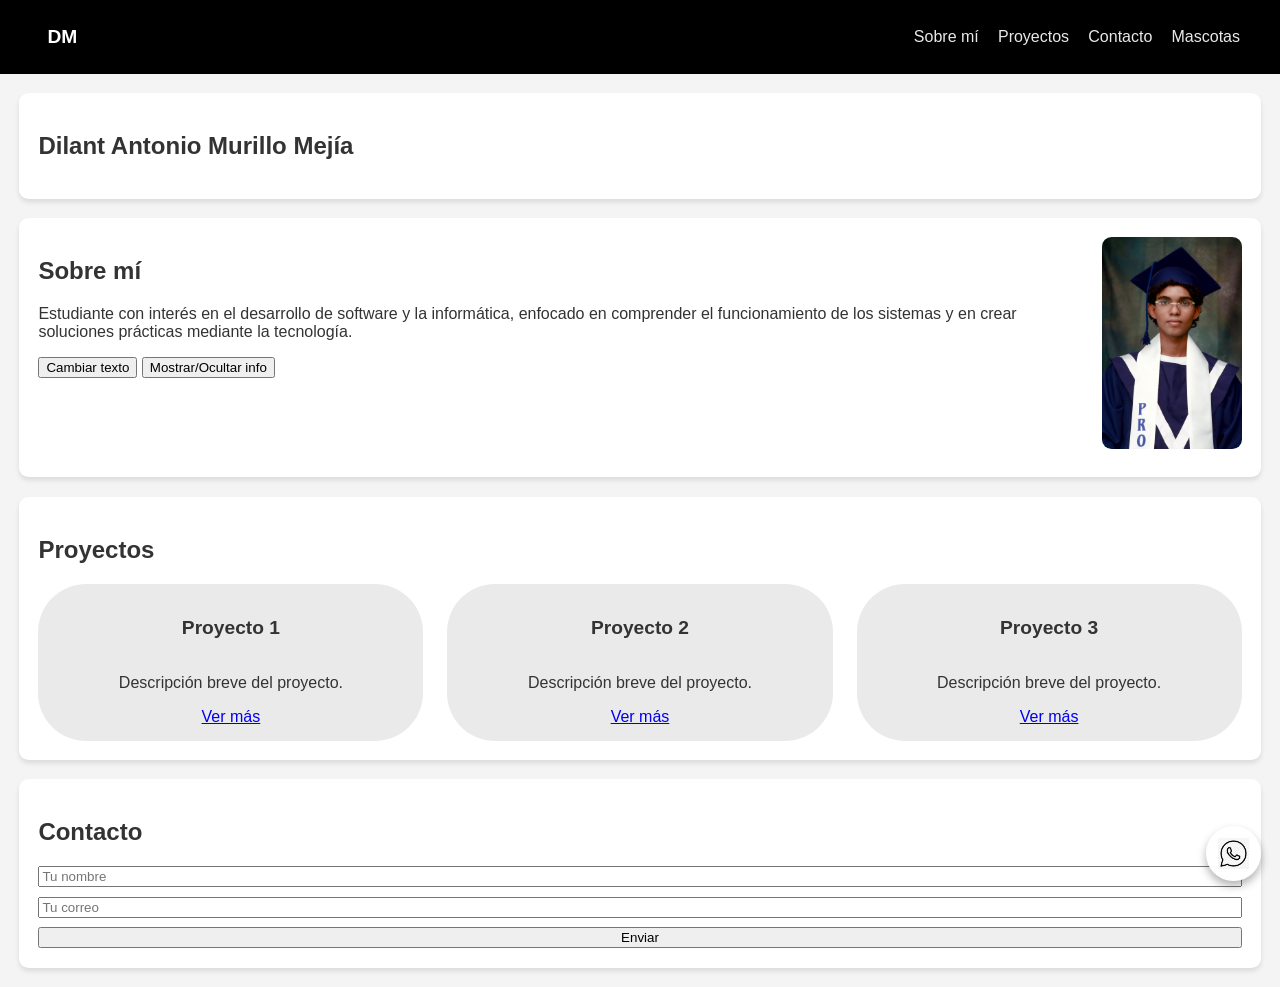
==== index.html @ 6b69110d "saqué los html de carpetas" ====
<!DOCTYPE html>
<html lang="es">

<head>
    <meta charset="UTF-8">
    <meta name="viewport" content="width=device-width, initial-scale=1.0">
    <title>Dilant A. Murillo Mejía</title>
    <link rel="stylesheet" href="../css/general.css">
    <link rel="stylesheet" href="../css/header-nav.css">
    <link rel="stylesheet" href="../css/sections.css">
    <link rel="stylesheet" href="../css/pets-cards.css">
    <link rel="stylesheet" href="../css/grid-projects-pets.css">
    <link rel="stylesheet" href="../css/contact-buttoms.css">
    <link rel="stylesheet" href="../css/whatsapp-icon.css">
    <link rel="stylesheet" href="../css/logotype.css">
    <link rel="stylesheet" href="../css/profile-photo.css">
    <link rel="stylesheet" href="../css/responsive.css">
</head>

<body>

    <header>
    <div class="logo-iniciales">
        <span>DM</span>
    </div>
    <nav>
        <ul>
            <li><a href="#sobre-mi">Sobre mí</a></li>
            <li><a href="#proyectos">Proyectos</a></li>
            <li><a href="#contacto">Contacto</a></li>
            <li><a href="pets.html">Mascotas</a></li>
        </ul>
    </nav>
    </header>

    <section id="Dilant-Murillo">
        <h2>Dilant Antonio Murillo Mejía</h2>
    </section>

    <section id="sobre-mi">
        <img src="../img/fotoDilant.jpeg" alt="Foto de Dilant" class="foto-perfil">
        <h2>Sobre mí</h2>
        <p>Estudiante con interés en el desarrollo de software y la informática, enfocado en comprender el
            funcionamiento de los sistemas y en crear soluciones prácticas mediante la tecnología.</p>
        
 <button onclick="cambiarTexto()">Cambiar texto</button>
<button onclick="toggleInfo()">Mostrar/Ocultar info</button>
    </section>

    <section id="proyectos">
        <h2>Proyectos</h2>
        <div class="grid-proyectos">
            <article>
                <h3>Proyecto 1</h3>
                <p>Descripción breve del proyecto.</p>
                <a href="#">Ver más</a>
            </article>
            <article>
                <h3>Proyecto 2</h3>
                <p>Descripción breve del proyecto.</p>
                <a href="#">Ver más</a>
            </article>
            <article>
                <h3>Proyecto 3</h3>
                <p>Descripción breve del proyecto.</p>
                <a href="#">Ver más</a>
            </article>
        </div>
    </section>

    <section id="contacto">
        <h2>Contacto</h2>
        <form>
            <input type="text" placeholder="Tu nombre" required>
            <input type="email" placeholder="Tu correo" required>
            <button type="submit">Enviar</button>
        </form>
    </section>

    <a href="https://wa.me/573147299598" target="_blank" class="whatsapp-icon">
        <img src="../img/logo-whatsapp.png" alt="WhatsApp">
    </a>

    <script src="../javascript/script.js"></script>
</body>

</html>
---- css/general.css ----
/* Variables globales */
:root {
    --color-header: #000000;
    --color-texto-blanco: #ffffff;
    --color-link: #ebe8e8;
    --color-hover: #13cfec;
    --color-card: #e6e5e5cb;
    --color-fondo: #f4f4f4;
    --color-texto: #333;
    --color-borde: #ccc;
    --color-boton: #000000;
    --fuente-principal: Arial, sans-serif;
}

/* Base */
html {
    font-size: 16px;
}

body {
    font-family: var(--fuente-principal);
    margin: 0;
    padding: 0;
    background-color: var(--color-fondo);
    color: var(--color-texto);
}
---- css/header-nav.css ----
/* Header y Navegacion */
header {
    background-color: #000000;
    color: #ffffff;
    padding: 0.9rem 2.5rem;
    display: flex;
    justify-content: space-between;
    align-items: center;
}

header h1 {
    margin: 0;
    font-size: 1.5rem;
}

nav ul {
    list-style: none;
    margin: 0;
    padding: 0;
    display: flex;
    gap: 1.2rem;
}

nav a {
    color: var(--color-link);
    text-decoration: none;
    transition: color 0.3s;
}

nav a:hover {
    color: var(--color-hover);
}
---- css/sections.css ----
/* Secciones */
section {
    padding: 1.2rem;
    margin: 1.2rem;
    background-color: var(--color-texto-blanco);
    border-radius: 0.6rem;
    box-shadow: 0 0.2rem 0.3rem rgba(0,0,0,0.1);
}

#sobre-mi::after {
    content: "";
    display: table;
    clear: both;
}
---- css/pets-cards.css ----
/* Tarjetas de Mascotas (Estructura Vertical) */
article {
    background-color: var(--color-card);
    padding: 0.9rem;
    border-radius: 3rem;
    text-align: center;
    display: flex;
    flex-direction: column; /* Alinea los elementos de arriba hacia abajo */
    align-items: center;
    transition: transform 0.3s ease, box-shadow 0.3s ease;
}

article:hover {
    transform: scale(1.02);
    box-shadow: 0 0.6rem 1.5rem rgba(0,0,0,0.2);
}

article img {
    max-width: 100%;
    height: auto;       /* Cambiado a auto para que no corte la foto */
    max-height: 250px;  /* Límite opcional para que no sean gigantes */
    object-fit: contain; /* Asegura que la foto se vea completa sin cortes */
    border-radius: 0.6rem;
    margin-bottom: 0.6rem;
}

article h2 {
    font-size: 1.5rem;
}

article h3 {
    font-size: 1.2rem;
}

article p {
    font-size: 1rem;
}
---- css/grid-projects-pets.css ----
.grid-proyectos,
.galeria-grid {
    display: grid;
    grid-template-columns: repeat(3, 1fr);
    gap: 1.5rem;
}
---- css/contact-buttoms.css ----
/* Variables globales */
:root {
    --color-borde: #ccc;
    --color-boton: #000000;
    --color-hover: #13cfec;
    --color-texto-blanco: #ffffff;
}

/* Formulario */
form {
    display: flex;
    flex-direction: column;
    gap: 0.6rem;
}

/* Inputs y botones (reglas agrupadas) */
.input-base {
    padding: 0.75rem;
    border-radius: 0.3rem;
    border: 1px solid var(--color-borde);
}

/* Botón */
.button-base {
    padding: 0.75rem;
    border-radius: 0.3rem;
    background-color: var(--color-boton);
    color: var(--color-texto-blanco);
    font-weight: bold;
    cursor: pointer;
    border: none;
}

/* Hover */
.button-base:hover {
    background-color: var(--color-hover);
}
---- css/whatsapp-icon.css ----
/* Icono Whatsapp */
.whatsapp-icon {
    position: fixed;
    bottom: 1.2rem;
    right: 1.2rem;
    background-color: var(--color-texto-blanco);
    padding: 0.75rem;
    border-radius: 50%;
    box-shadow: 0 0.3rem 0.5rem rgba(0,0,0,0.3);
    z-index: 100;
    transition: transform 0.3s ease;
}

.whatsapp-icon img {
    width: 1.9rem; /* Tamaño logo */
    height: 1.9rem;
    display: block;
    box-shadow: none; /* Evita sombras extrañas en el icono */
}

.whatsapp-icon:hover {
    transform: scale(1.1);
}
---- css/logotype.css ----
/* logo iniciales*/

.logo-iniciales {
    background-color: var(--color-logo-fondo);
    color: var(--color-logo-texto);
    width: 2.8rem;
    height: 2.8rem;
    display: flex;
    align-items: center;
    justify-content: center;
    border-radius: 50%;
    font-weight: bold;
    font-size: 1.2rem;
    cursor: pointer;
    transition: transform 0.3s ease;
}

.logo-iniciales:hover {
    transform: scale(1.1);
}
---- css/profile-photo.css ----
/* Foto de perfil */
.foto-perfil {
    width: 8.75rem;
    height: auto;
    float: right;
    margin-left: 1.2rem;
    margin-bottom: 0.6rem;
    border-radius: 0.6rem;
}

.foto-perfil:hover {
    transform: scale(1.05);
    box-shadow: 0 0.6rem 1.5rem rgba(0,0,0,0.2);
    transition: transform 0.3s ease;
}
---- css/responsive.css ----
/* Móviles */
@media (max-width: 600px) {
  .grid-proyectos,
  .galeria-grid {
    grid-template-columns: 1fr;
  }
}

/* Tablets */
@media (min-width: 601px) and (max-width: 1024px) {
  .grid-proyectos,
  .galeria-grid {
    grid-template-columns: repeat(2, 1fr);
  }
}
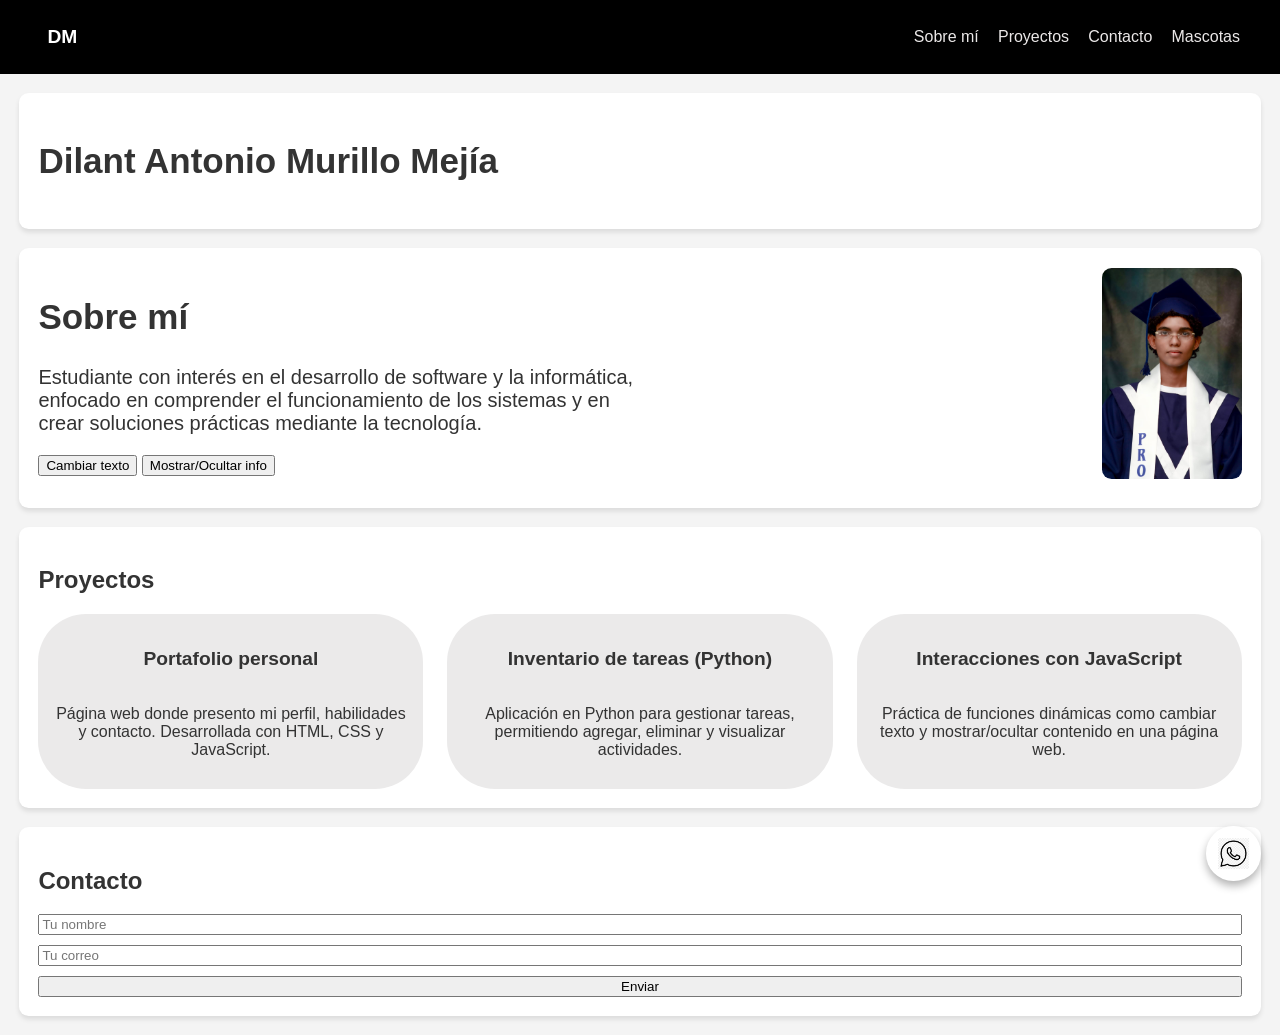
==== commit b309a59e: "cambios en seccion proyectos y arreglo del script.js" ====
--- a/index.html
+++ b/index.html
@@ -40,41 +40,45 @@
     <section id="sobre-mi">
         <img src="../img/fotoDilant.jpeg" alt="Foto de Dilant" class="foto-perfil">
         <h2>Sobre mí</h2>
-        <p>Estudiante con interés en el desarrollo de software y la informática, enfocado en comprender el
-            funcionamiento de los sistemas y en crear soluciones prácticas mediante la tecnología.</p>
+        <p>Estudiante con interés en el desarrollo de software y la informática, enfocado en comprender el funcionamiento de los sistemas y en crear soluciones prácticas mediante la tecnología.
+            </p>
         
  <button onclick="cambiarTexto()">Cambiar texto</button>
 <button onclick="toggleInfo()">Mostrar/Ocultar info</button>
     </section>
 
     <section id="proyectos">
-        <h2>Proyectos</h2>
-        <div class="grid-proyectos">
-            <article>
-                <h3>Proyecto 1</h3>
-                <p>Descripción breve del proyecto.</p>
-                <a href="#">Ver más</a>
-            </article>
-            <article>
-                <h3>Proyecto 2</h3>
-                <p>Descripción breve del proyecto.</p>
-                <a href="#">Ver más</a>
-            </article>
-            <article>
-                <h3>Proyecto 3</h3>
-                <p>Descripción breve del proyecto.</p>
-                <a href="#">Ver más</a>
-            </article>
-        </div>
-    </section>
+    <h2>Proyectos</h2>
+    <div class="grid-proyectos">
 
-    <section id="contacto">
-        <h2>Contacto</h2>
-        <form>
-            <input type="text" placeholder="Tu nombre" required>
-            <input type="email" placeholder="Tu correo" required>
-            <button type="submit">Enviar</button>
-        </form>
+        <article>
+            <h3>Portafolio personal</h3>
+            <p>Página web donde presento mi perfil, habilidades y contacto. Desarrollada con HTML, CSS y JavaScript.</p>
+            
+        </article>
+            
+        <article>
+            <h3>Inventario de tareas (Python)</h3>
+            <p>Aplicación en Python para gestionar tareas, permitiendo agregar, eliminar y visualizar actividades.</p>
+            
+        </article>
+
+        <article>
+            <h3>Interacciones con JavaScript</h3>
+            <p>Práctica de funciones dinámicas como cambiar texto y mostrar/ocultar contenido en una página web.</p>
+            
+        </article>
+
+    </div>
+</section>
+
+   <section id="contacto">
+    <h2>Contacto</h2>
+    <form id="form-contacto">
+        <input type="text" placeholder="Tu nombre" required>
+        <input type="email" placeholder="Tu correo" required>
+        <button type="submit">Enviar</button>
+    </form>
     </section>
 
     <a href="https://wa.me/573147299598" target="_blank" class="whatsapp-icon">
--- a/css/sections.css
+++ b/css/sections.css
@@ -11,4 +11,17 @@
     content: "";
     display: table;
     clear: both;
+}
+
+#sobre-mi p {
+    max-width: 600px; 
+    font-size: 20px;
+}
+
+#sobre-mi h2 {
+    font-size: 35px;
+}
+
+#Dilant-Murillo h2 {
+    font-size: 35px;
 }
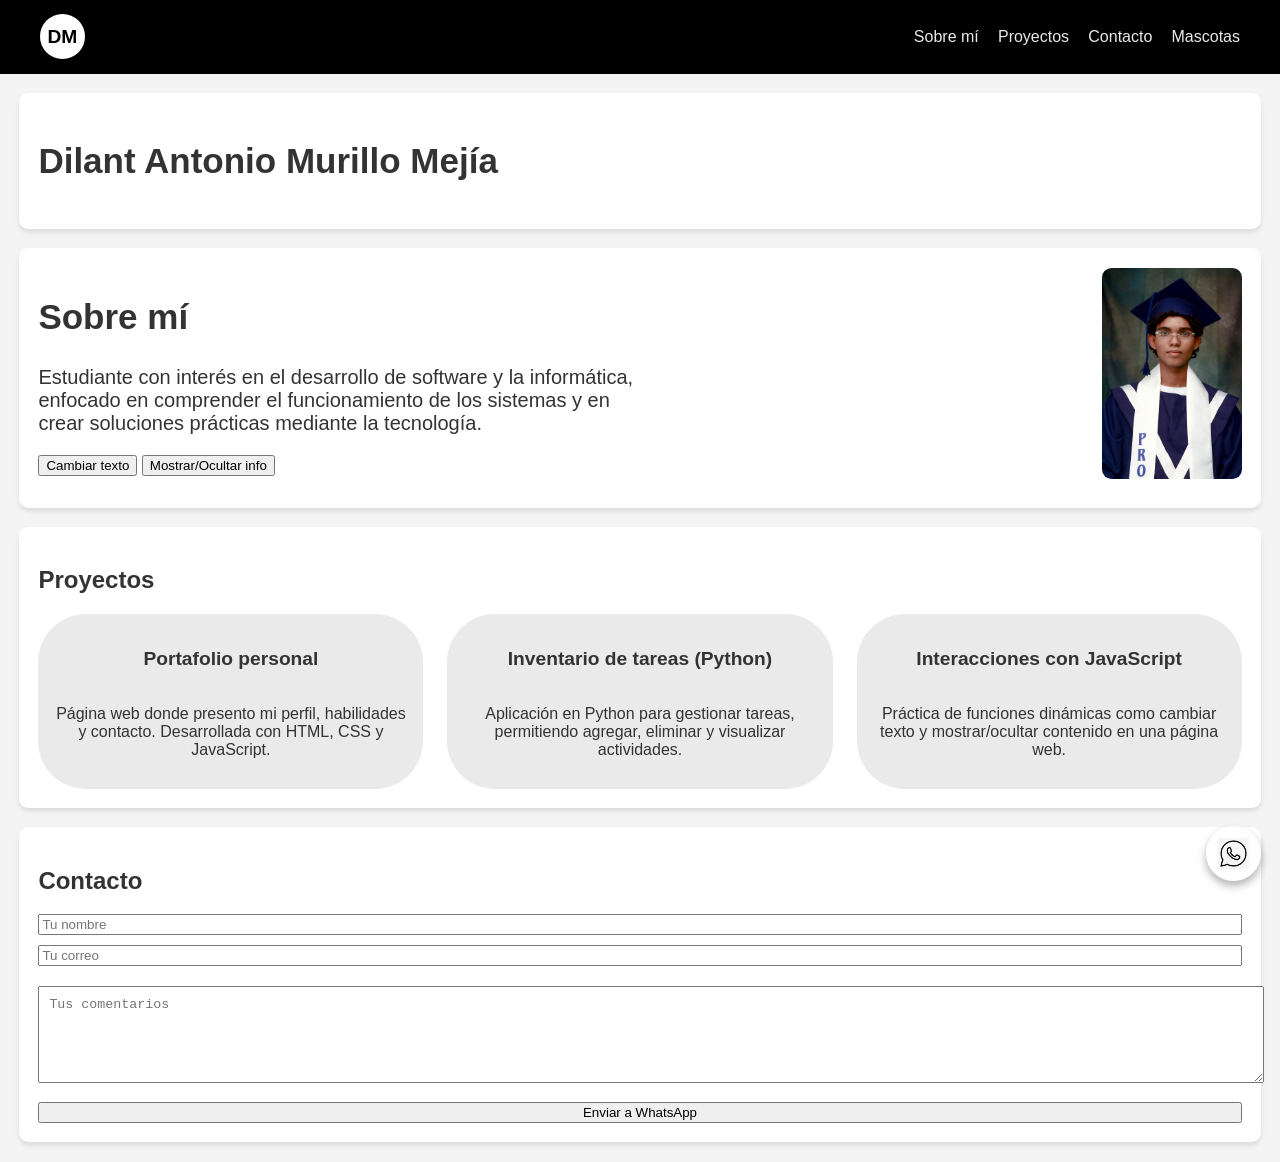
==== commit 69001458: "agregué comentarios a cada cosa" ====
--- a/index.html
+++ b/index.html
@@ -2,9 +2,12 @@
 <html lang="es">
 
 <head>
-    <meta charset="UTF-8">
-    <meta name="viewport" content="width=device-width, initial-scale=1.0">
-    <title>Dilant A. Murillo Mejía</title>
+    <!-- Configuración básica del documento -->
+    <meta charset="UTF-8"> <!-- Permite usar caracteres especiales (tildes, ñ, etc) -->
+    <meta name="viewport" content="width=device-width, initial-scale=1.0"> <!-- Hace la página responsive -->
+    <title>Dilant A. Murillo Mejía</title> <!-- Título de la pestaña -->
+
+    <!-- Archivos CSS para estilos -->
     <link rel="stylesheet" href="../css/general.css">
     <link rel="stylesheet" href="../css/header-nav.css">
     <link rel="stylesheet" href="../css/sections.css">
@@ -19,73 +22,105 @@
 
 <body>
 
+    <!-- Encabezado de la página -->
     <header>
-    <div class="logo-iniciales">
-        <span>DM</span>
-    </div>
-    <nav>
-        <ul>
-            <li><a href="#sobre-mi">Sobre mí</a></li>
-            <li><a href="#proyectos">Proyectos</a></li>
-            <li><a href="#contacto">Contacto</a></li>
-            <li><a href="pets.html">Mascotas</a></li>
-        </ul>
-    </nav>
+        <div class="logo-iniciales">
+            <span>DM</span> <!-- Iniciales como logo -->
+        </div>
+
+        <!-- Menú de navegación -->
+        <nav>
+            <ul>
+                <li><a href="#sobre-mi">Sobre mí</a></li> <!-- Enlace a sección -->
+                <li><a href="#proyectos">Proyectos</a></li>
+                <li><a href="#contacto">Contacto</a></li>
+                <li><a href="pets.html">Mascotas</a></li> <!-- Página externa -->
+            </ul>
+        </nav>
     </header>
 
+    <!-- Sección principal con nombre -->
     <section id="Dilant-Murillo">
         <h2>Dilant Antonio Murillo Mejía</h2>
     </section>
 
+    <!-- Sección sobre mí -->
     <section id="sobre-mi">
-        <img src="../img/fotoDilant.jpeg" alt="Foto de Dilant" class="foto-perfil">
+        <img src="../img/fotoDilant.jpeg" alt="Foto de Dilant" class="foto-perfil"> <!-- Imagen de perfil -->
         <h2>Sobre mí</h2>
-        <p>Estudiante con interés en el desarrollo de software y la informática, enfocado en comprender el funcionamiento de los sistemas y en crear soluciones prácticas mediante la tecnología.
-            </p>
-        
- <button onclick="cambiarTexto()">Cambiar texto</button>
-<button onclick="toggleInfo()">Mostrar/Ocultar info</button>
+
+        <!-- Descripción personal -->
+        <p>
+            Estudiante con interés en el desarrollo de software y la informática, enfocado en comprender el
+            funcionamiento de los sistemas y en crear soluciones prácticas mediante la tecnología.
+        </p>
+
+        <!-- Botones que ejecutan funciones JS -->
+        <button onclick="cambiarTexto()">Cambiar texto</button> <!-- Llama función JS -->
+        <button onclick="toggleInfo()">Mostrar/Ocultar info</button> <!-- Llama función JS -->
     </section>
 
+    <!-- Sección de proyectos -->
     <section id="proyectos">
-    <h2>Proyectos</h2>
-    <div class="grid-proyectos">
+        <h2>Proyectos</h2>
 
-        <article>
-            <h3>Portafolio personal</h3>
-            <p>Página web donde presento mi perfil, habilidades y contacto. Desarrollada con HTML, CSS y JavaScript.</p>
-            
-        </article>
-            
-        <article>
-            <h3>Inventario de tareas (Python)</h3>
-            <p>Aplicación en Python para gestionar tareas, permitiendo agregar, eliminar y visualizar actividades.</p>
-            
-        </article>
+        <!-- Contenedor en grid -->
+        <div class="grid-proyectos">
 
-        <article>
-            <h3>Interacciones con JavaScript</h3>
-            <p>Práctica de funciones dinámicas como cambiar texto y mostrar/ocultar contenido en una página web.</p>
-            
-        </article>
+            <!-- Proyecto 1 -->
+            <article>
+                <h3>Portafolio personal</h3>
+                <p>
+                    Página web donde presento mi perfil, habilidades y contacto. Desarrollada con HTML, CSS y JavaScript.
+                </p>
+            </article>
 
-    </div>
-</section>
+            <!-- Proyecto 2 -->
+            <article>
+                <h3>Inventario de tareas (Python)</h3>
+                <p>
+                    Aplicación en Python para gestionar tareas, permitiendo agregar, eliminar y visualizar actividades.
+                </p>
+            </article>
 
-   <section id="contacto">
-    <h2>Contacto</h2>
-    <form id="form-contacto">
-        <input type="text" placeholder="Tu nombre" required>
-        <input type="email" placeholder="Tu correo" required>
-        <button type="submit">Enviar</button>
-    </form>
+            <!-- Proyecto 3 -->
+            <article>
+                <h3>Interacciones con JavaScript</h3>
+                <p>
+                    Práctica de funciones dinámicas como cambiar texto y mostrar/ocultar contenido en una página web.
+                </p>
+            </article>
+
+        </div>
     </section>
 
+    <!-- Sección de contacto -->
+    <section id="contacto">
+        <h2>Contacto</h2>
+
+        <!-- Formulario -->
+        <form id="form-contacto">
+            <!-- Campo nombre -->
+            <input type="text" id="nombre" placeholder="Tu nombre" required>
+
+            <!-- Campo correo -->
+            <input type="email" id="correo" placeholder="Tu correo" required>
+
+            <!-- Campo comentarios -->
+            <textarea id="comentarios" placeholder="Tus comentarios" rows="5" required></textarea>
+
+            <!-- Botón que envía el formulario -->
+            <button type="submit">Enviar a WhatsApp</button>
+        </form>
+    </section>
+
+    <!-- Botón flotante de WhatsApp -->
     <a href="https://wa.me/573147299598" target="_blank" class="whatsapp-icon">
         <img src="../img/logo-whatsapp.png" alt="WhatsApp">
     </a>
 
+    <!-- Enlace a tu archivo JavaScript -->
     <script src="../javascript/script.js"></script>
+
 </body>
-
 </html>
--- a/css/general.css
+++ b/css/general.css
@@ -1,26 +1,53 @@
 /* Variables globales */
 :root {
     --color-header: #000000;
+    /* Color del encabezado */
+
     --color-texto-blanco: #ffffff;
+    /* Blanco para textos o fondos */
+
     --color-link: #ebe8e8;
+    /* Color de los enlaces */
+
     --color-hover: #13cfec;
+    /* Color al pasar el mouse */
+
     --color-card: #e6e5e5cb;
+    /* Fondo de tarjetas (con transparencia) */
+
     --color-fondo: #f4f4f4;
+    /* Fondo general de la página */
+
     --color-texto: #333;
+    /* Color principal del texto */
+
     --color-borde: #ccc;
+    /* Color de bordes */
+
     --color-boton: #000000;
+    /* Color de botones */
+
     --fuente-principal: Arial, sans-serif;
+    /* Fuente principal del sitio */
 }
 
 /* Base */
 html {
     font-size: 16px;
+    /* Tamaño base → 1rem = 16px */
 }
 
 body {
     font-family: var(--fuente-principal);
+    /* Aplica la fuente global */
+
     margin: 0;
     padding: 0;
+    /* Elimina espacios por defecto del navegador */
+
     background-color: var(--color-fondo);
+    /* Color de fondo general */
+
     color: var(--color-texto);
+    /* Color del texto */
 }
--- a/css/header-nav.css
+++ b/css/header-nav.css
@@ -1,32 +1,63 @@
 /* Header y Navegacion */
 header {
-    background-color: #000000;
-    color: #ffffff;
-    padding: 0.9rem 2.5rem;
-    display: flex;
-    justify-content: space-between;
-    align-items: center;
+    background-color: #000000; 
+    /* Fondo negro del encabezado */
+
+    color: #ffffff; 
+    /* Color del texto (blanco) */
+
+    padding: 0.9rem 2.5rem; 
+    /* Espaciado interno (arriba/abajo | lados) */
+
+    display: flex; 
+    /* Activa flexbox */
+
+    justify-content: space-between; 
+    /* Separa elementos: uno a la izquierda y otro a la derecha */
+
+    align-items: center; 
+    /* Centra verticalmente los elementos */
 }
 
+/* Título dentro del header */
 header h1 {
-    margin: 0;
-    font-size: 1.5rem;
+    margin: 0; 
+    /* Quita el margen por defecto */
+
+    font-size: 1.5rem; 
+    /* Tamaño del texto */
 }
 
+/* Lista del menú */
 nav ul {
-    list-style: none;
+    list-style: none; 
+    /* Quita los puntos de la lista */
+
     margin: 0;
     padding: 0;
-    display: flex;
-    gap: 1.2rem;
+    /* Elimina espacios por defecto */
+
+    display: flex; 
+    /* Coloca los elementos en fila */
+
+    gap: 1.2rem; 
+    /* Espacio entre cada enlace */
 }
 
+/* Enlaces del menú */
 nav a {
-    color: var(--color-link);
-    text-decoration: none;
-    transition: color 0.3s;
+    color: var(--color-link); 
+    /* Color usando variable */
+
+    text-decoration: none; 
+    /* Quita el subrayado */
+
+    transition: color 0.3s; 
+    /* Animación suave al cambiar color */
 }
 
+/* Efecto hover en enlaces */
 nav a:hover {
-    color: var(--color-hover);
+    color: var(--color-hover); 
+    /* Cambia de color al pasar el mouse */
 }
--- a/css/sections.css
+++ b/css/sections.css
@@ -1,27 +1,46 @@
 /* Secciones */
 section {
-    padding: 1.2rem;
-    margin: 1.2rem;
-    background-color: var(--color-texto-blanco);
-    border-radius: 0.6rem;
-    box-shadow: 0 0.2rem 0.3rem rgba(0,0,0,0.1);
+    padding: 1.2rem; 
+    /* Espacio interno dentro de cada sección */
+
+    margin: 1.2rem; 
+    /* Espacio externo entre secciones */
+
+    background-color: var(--color-texto-blanco); 
+    /* Fondo blanco usando variable */
+
+    border-radius: 0.6rem; 
+    /* Bordes redondeados */
+
+    box-shadow: 0 0.2rem 0.3rem rgba(0,0,0,0.1); 
+    /* Sombra suave para efecto de tarjeta */
 }
 
+/* Limpia floats dentro de la sección sobre mí */
 #sobre-mi::after {
     content: "";
     display: table;
     clear: both;
+    /* Evita que elementos flotantes rompan el diseño */
 }
 
+/* Estilo del párrafo en "Sobre mí" */
 #sobre-mi p {
     max-width: 600px; 
+    /* Limita el ancho del texto para mejor lectura */
+
     font-size: 20px;
+    /* Tamaño de letra */
 }
 
+/* Título "Sobre mí" */
 #sobre-mi h2 {
     font-size: 35px;
+    /* Hace el título más grande */
 }
 
+/* Título principal con nombre */
 #Dilant-Murillo h2 {
     font-size: 35px;
+    /* Mismo tamaño que el de "Sobre mí" */
 }
--- a/css/pets-cards.css
+++ b/css/pets-cards.css
@@ -1,37 +1,71 @@
 /* Tarjetas de Mascotas (Estructura Vertical) */
 article {
-    background-color: var(--color-card);
-    padding: 0.9rem;
-    border-radius: 3rem;
-    text-align: center;
-    display: flex;
-    flex-direction: column; /* Alinea los elementos de arriba hacia abajo */
-    align-items: center;
+    background-color: var(--color-card); 
+    /* Color de fondo de la tarjeta */
+
+    padding: 0.9rem; 
+    /* Espacio interno */
+
+    border-radius: 3rem; 
+    /* Bordes MUY redondeados (estilo tipo burbuja) */
+
+    text-align: center; 
+    /* Centra el texto */
+
+    display: flex; 
+    /* Activa flexbox */
+
+    flex-direction: column; 
+    /* Organiza los elementos en vertical (arriba → abajo) */
+
+    align-items: center; 
+    /* Centra horizontalmente dentro de la tarjeta */
+
     transition: transform 0.3s ease, box-shadow 0.3s ease;
+    /* Animaciones suaves */
 }
 
+/* Efecto hover en la tarjeta */
 article:hover {
-    transform: scale(1.02);
-    box-shadow: 0 0.6rem 1.5rem rgba(0,0,0,0.2);
+    transform: scale(1.02); 
+    /* Pequeño zoom */
+
+    box-shadow: 0 0.6rem 1.5rem rgba(0,0,0,0.2); 
+    /* Sombra más fuerte */
 }
 
+/* Imagen dentro de la tarjeta */
 article img {
-    max-width: 100%;
-    height: auto;       /* Cambiado a auto para que no corte la foto */
-    max-height: 250px;  /* Límite opcional para que no sean gigantes */
-    object-fit: contain; /* Asegura que la foto se vea completa sin cortes */
-    border-radius: 0.6rem;
-    margin-bottom: 0.6rem;
+    max-width: 100%; 
+    /* No se sale del contenedor */
+
+    height: auto;       
+    /* Mantiene proporción */
+
+    max-height: 250px;  
+    /* Limita el tamaño máximo */
+
+    object-fit: contain; 
+    /* Muestra la imagen completa sin recortarla */
+
+    border-radius: 0.6rem; 
+    /* Bordes redondeados */
+
+    margin-bottom: 0.6rem; 
+    /* Espacio debajo de la imagen */
 }
 
+/* Título principal */
 article h2 {
     font-size: 1.5rem;
 }
 
+/* Subtítulo */
 article h3 {
     font-size: 1.2rem;
 }
 
+/* Párrafo */
 article p {
     font-size: 1rem;
 }
--- a/css/grid-projects-pets.css
+++ b/css/grid-projects-pets.css
@@ -1,6 +1,12 @@
+/* GRID DE PROYECTOS Y DE GALERIA DE MASCOTAS */
 .grid-proyectos,
 .galeria-grid {
-    display: grid;
-    grid-template-columns: repeat(3, 1fr);
-    gap: 1.5rem;
+    display: grid; 
+    /* Activa CSS Grid */
+
+    grid-template-columns: repeat(3, 1fr); 
+    /* Crea 3 columnas del mismo tamaño */
+
+    gap: 1.5rem; 
+    /* Espacio entre filas y columnas */
 }
--- a/css/contact-buttoms.css
+++ b/css/contact-buttoms.css
@@ -8,30 +8,70 @@
 
 /* Formulario */
 form {
-    display: flex;
-    flex-direction: column;
-    gap: 0.6rem;
+    display: flex; 
+    /* Usa flexbox */
+
+    flex-direction: column; 
+    /* Coloca los elementos en vertical */
+
+    gap: 0.6rem; 
+    /* Espacio entre inputs y botón */
 }
 
 /* Inputs y botones (reglas agrupadas) */
 .input-base {
-    padding: 0.75rem;
-    border-radius: 0.3rem;
-    border: 1px solid var(--color-borde);
+    padding: 0.75rem; 
+    /* Espacio interno */
+
+    border-radius: 0.3rem; 
+    /* Bordes ligeramente redondeados */
+
+    border: 1px solid var(--color-borde); 
+    /* Borde con variable global */
 }
 
 /* Botón */
 .button-base {
-    padding: 0.75rem;
-    border-radius: 0.3rem;
-    background-color: var(--color-boton);
-    color: var(--color-texto-blanco);
-    font-weight: bold;
-    cursor: pointer;
-    border: none;
+    padding: 0.75rem; 
+    /* Espacio interno */
+
+    border-radius: 0.3rem; 
+    /* Bordes redondeados */
+
+    background-color: var(--color-boton); 
+    /* Color de fondo */
+
+    color: var(--color-texto-blanco); 
+    /* Color del texto */
+
+    font-weight: bold; 
+    /* Texto en negrita */
+
+    cursor: pointer; 
+    /* Cursor tipo botón */
+
+    border: none; 
+    /* Sin borde */
 }
 
 /* Hover */
 .button-base:hover {
-    background-color: var(--color-hover);
+    background-color: var(--color-hover); 
+    /* Cambia de color al pasar el mouse */
+}
+
+/* AREA DE COMENTARIOS */
+#form-contacto textarea {
+    width: 100%; 
+    /* Ocupa todo el ancho */
+
+    padding: 10px; 
+    /* Espacio interno */
+
+    margin-top: 10px;
+    margin-bottom: 10px;
+    /* Separación vertical */
+
+    resize: vertical; 
+    /* Permite cambiar altura pero no ancho */
 }
--- a/css/whatsapp-icon.css
+++ b/css/whatsapp-icon.css
@@ -1,23 +1,45 @@
 /* Icono Whatsapp */
 .whatsapp-icon {
-    position: fixed;
-    bottom: 1.2rem;
-    right: 1.2rem;
-    background-color: var(--color-texto-blanco);
-    padding: 0.75rem;
-    border-radius: 50%;
-    box-shadow: 0 0.3rem 0.5rem rgba(0,0,0,0.3);
-    z-index: 100;
-    transition: transform 0.3s ease;
+    position: fixed; 
+    /* Hace que el icono se quede fijo en la pantalla aunque hagas scroll */
+
+    bottom: 1.2rem; 
+    right: 1.2rem; 
+    /* Lo posiciona en la esquina inferior derecha */
+
+    background-color: var(--color-texto-blanco); 
+    /* Color de fondo (usa una variable CSS que definiste) */
+
+    padding: 0.75rem; 
+    /* Espacio interno alrededor del icono */
+
+    border-radius: 50%; 
+    /* Lo hace completamente redondo */
+
+    box-shadow: 0 0.3rem 0.5rem rgba(0,0,0,0.3); 
+    /* Sombra para darle efecto flotante */
+
+    z-index: 100; 
+    /* Asegura que esté por encima de otros elementos */
+
+    transition: transform 0.3s ease; 
+    /* Animación suave cuando cambia de tamaño */
 }
 
+/* Imagen dentro del botón */
 .whatsapp-icon img {
-    width: 1.9rem; /* Tamaño logo */
+    width: 1.9rem; /* Tamaño del logo */
     height: 1.9rem;
-    display: block;
-    box-shadow: none; /* Evita sombras extrañas en el icono */
+
+    display: block; 
+    /* Evita espacios raros debajo de la imagen */
+
+    box-shadow: none; 
+    /* Evita sombras adicionales en la imagen */
 }
 
+/* Efecto al pasar el mouse */
 .whatsapp-icon:hover {
-    transform: scale(1.1);
+    transform: scale(1.1); 
+    /* Hace que el botón crezca un poco al pasar el cursor */
 }
--- a/css/logotype.css
+++ b/css/logotype.css
@@ -1,20 +1,43 @@
 /* logo iniciales*/
 
 .logo-iniciales {
-    background-color: var(--color-logo-fondo);
-    color: var(--color-logo-texto);
+    background-color: #fffdfd; 
+    /* Color de fondo del logo (casi blanco) */
+
+    color: #000000; 
+    /* Color del texto (las iniciales) */
+
     width: 2.8rem;
     height: 2.8rem;
+    /* Tamaño del círculo */
+
     display: flex;
+    /* Activa flexbox */
+
     align-items: center;
+    /* Centra verticalmente el contenido */
+
     justify-content: center;
+    /* Centra horizontalmente el contenido */
+
     border-radius: 50%;
+    /* Lo convierte en un círculo perfecto */
+
     font-weight: bold;
+    /* Hace las letras más gruesas */
+
     font-size: 1.2rem;
+    /* Tamaño de las iniciales */
+
     cursor: pointer;
+    /* Cambia el cursor al pasar (indica que es interactivo) */
+
     transition: transform 0.3s ease;
+    /* Animación suave al hacer hover */
 }
 
+/* Efecto al pasar el mouse */
 .logo-iniciales:hover {
     transform: scale(1.1);
+    /* Hace un pequeño zoom */
 }
--- a/css/profile-photo.css
+++ b/css/profile-photo.css
@@ -1,15 +1,32 @@
 /* Foto de perfil */
 .foto-perfil {
-    width: 8.75rem;
-    height: auto;
-    float: right;
-    margin-left: 1.2rem;
-    margin-bottom: 0.6rem;
-    border-radius: 0.6rem;
+    width: 8.75rem; 
+    /* Ancho de la imagen (rem = relativo al tamaño base del texto) */
+
+    height: auto; 
+    /* Mantiene la proporción original de la imagen */
+
+    float: right; 
+    /* Hace que la imagen se coloque a la derecha y el texto fluya alrededor */
+
+    margin-left: 1.2rem; 
+    /* Espacio entre la imagen y el texto a la izquierda */
+
+    margin-bottom: 0.6rem; 
+    /* Espacio inferior */
+
+    border-radius: 0.6rem; 
+    /* Bordes redondeados */
 }
 
+/* Efecto al pasar el mouse */
 .foto-perfil:hover {
-    transform: scale(1.05);
-    box-shadow: 0 0.6rem 1.5rem rgba(0,0,0,0.2);
-    transition: transform 0.3s ease;
+    transform: scale(1.05); 
+    /* Hace un pequeño zoom */
+
+    box-shadow: 0 0.6rem 1.5rem rgba(0,0,0,0.2); 
+    /* Sombra más intensa al hacer hover */
+
+    transition: transform 0.3s ease; 
+    /* Animación suave del zoom */
 }
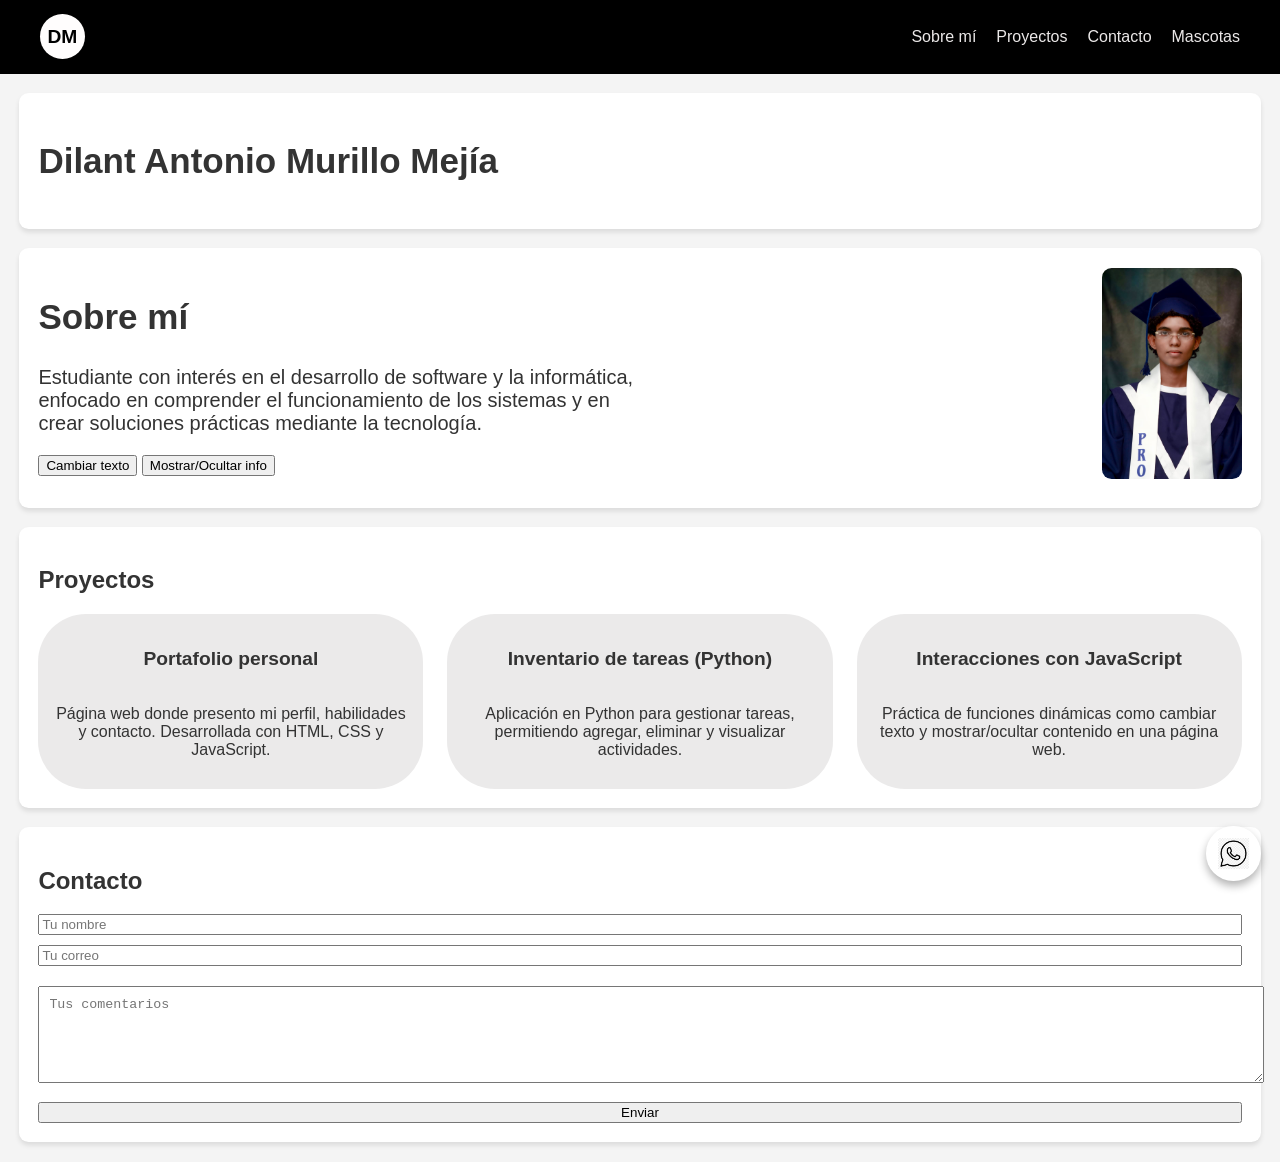
==== commit 718833e8: "agregué menú hamburguesa para moviles" ====
--- a/index.html
+++ b/index.html
@@ -25,16 +25,22 @@
     <!-- Encabezado de la página -->
     <header>
         <div class="logo-iniciales">
-            <span>DM</span> <!-- Iniciales como logo -->
+            <span>DM</span>
         </div>
 
-        <!-- Menú de navegación -->
+        <!-- Checkbox oculto -->
+        <input type="checkbox" id="menu-toggle">
+
+        <!-- Botón hamburguesa -->
+        <label for="menu-toggle" class="menu-icon">&#9776;</label>
+
+        <!-- Menú -->
         <nav>
-            <ul>
-                <li><a href="#sobre-mi">Sobre mí</a></li> <!-- Enlace a sección -->
+            <ul class="menu">
+                <li><a href="#sobre-mi">Sobre mí</a></li>
                 <li><a href="#proyectos">Proyectos</a></li>
                 <li><a href="#contacto">Contacto</a></li>
-                <li><a href="pets.html">Mascotas</a></li> <!-- Página externa -->
+                <li><a href="pets.html">Mascotas</a></li>
             </ul>
         </nav>
     </header>
@@ -71,7 +77,8 @@
             <article>
                 <h3>Portafolio personal</h3>
                 <p>
-                    Página web donde presento mi perfil, habilidades y contacto. Desarrollada con HTML, CSS y JavaScript.
+                    Página web donde presento mi perfil, habilidades y contacto. Desarrollada con HTML, CSS y
+                    JavaScript.
                 </p>
             </article>
 
@@ -110,7 +117,7 @@
             <textarea id="comentarios" placeholder="Tus comentarios" rows="5" required></textarea>
 
             <!-- Botón que envía el formulario -->
-            <button type="submit">Enviar a WhatsApp</button>
+            <button type="submit">Enviar</button>
         </form>
     </section>
 
@@ -123,4 +130,5 @@
     <script src="../javascript/script.js"></script>
 
 </body>
+
 </html>
--- a/css/header-nav.css
+++ b/css/header-nav.css
@@ -1,63 +1,123 @@
 /* Header y Navegacion */
 header {
-    background-color: #000000; 
+    background-color: #000000;
     /* Fondo negro del encabezado */
 
-    color: #ffffff; 
+    color: #ffffff;
     /* Color del texto (blanco) */
 
-    padding: 0.9rem 2.5rem; 
+    padding: 0.9rem 2.5rem;
     /* Espaciado interno (arriba/abajo | lados) */
 
-    display: flex; 
+    display: flex;
     /* Activa flexbox */
 
-    justify-content: space-between; 
+    justify-content: space-between;
     /* Separa elementos: uno a la izquierda y otro a la derecha */
 
-    align-items: center; 
+    align-items: center;
     /* Centra verticalmente los elementos */
 }
 
 /* Título dentro del header */
 header h1 {
-    margin: 0; 
+    margin: 0;
     /* Quita el margen por defecto */
 
-    font-size: 1.5rem; 
+    font-size: 1.5rem;
     /* Tamaño del texto */
 }
 
 /* Lista del menú */
 nav ul {
-    list-style: none; 
+    list-style: none;
     /* Quita los puntos de la lista */
 
     margin: 0;
     padding: 0;
     /* Elimina espacios por defecto */
 
-    display: flex; 
+    display: flex;
     /* Coloca los elementos en fila */
 
-    gap: 1.2rem; 
+    gap: 1.2rem;
     /* Espacio entre cada enlace */
 }
 
 /* Enlaces del menú */
 nav a {
-    color: var(--color-link); 
+    color: var(--color-link);
     /* Color usando variable */
 
-    text-decoration: none; 
+    text-decoration: none;
     /* Quita el subrayado */
 
-    transition: color 0.3s; 
+    transition: color 0.3s;
     /* Animación suave al cambiar color */
 }
 
 /* Efecto hover en enlaces */
 nav a:hover {
-    color: var(--color-hover); 
+    color: var(--color-hover);
     /* Cambia de color al pasar el mouse */
+}
+
+/* Asegura posicionamiento */
+header {
+    position: relative;
+    display: flex;
+    justify-content: space-between;
+    align-items: center;
+}
+
+/* Menú normal (desktop) */
+.menu {
+    display: flex;
+    gap: 20px;
+    list-style: none;
+}
+
+/* Icono hamburguesa */
+.menu-icon {
+    display: none;
+    font-size: 30px;
+    cursor: pointer;
+    color: white;
+}
+
+/* Ocultar checkbox */
+#menu-toggle {
+    display: none;
+}
+
+/* MODO MOBILE */
+@media (max-width: 768px) {
+
+    .menu-icon {
+        display: block;
+    }
+
+    nav {
+        position: absolute;
+        top: 100%;
+        left: 0;
+        width: 100%;
+        background: black;
+    }
+
+    .menu {
+        flex-direction: column;
+        align-items: center;
+        display: none;
+        padding: 10px 0;
+    }
+
+    .menu li {
+        padding: 10px 0;
+    }
+
+    /* ACTIVAR MENÚ */
+    #menu-toggle:checked ~ nav .menu {
+        display: flex;
+    }
 }
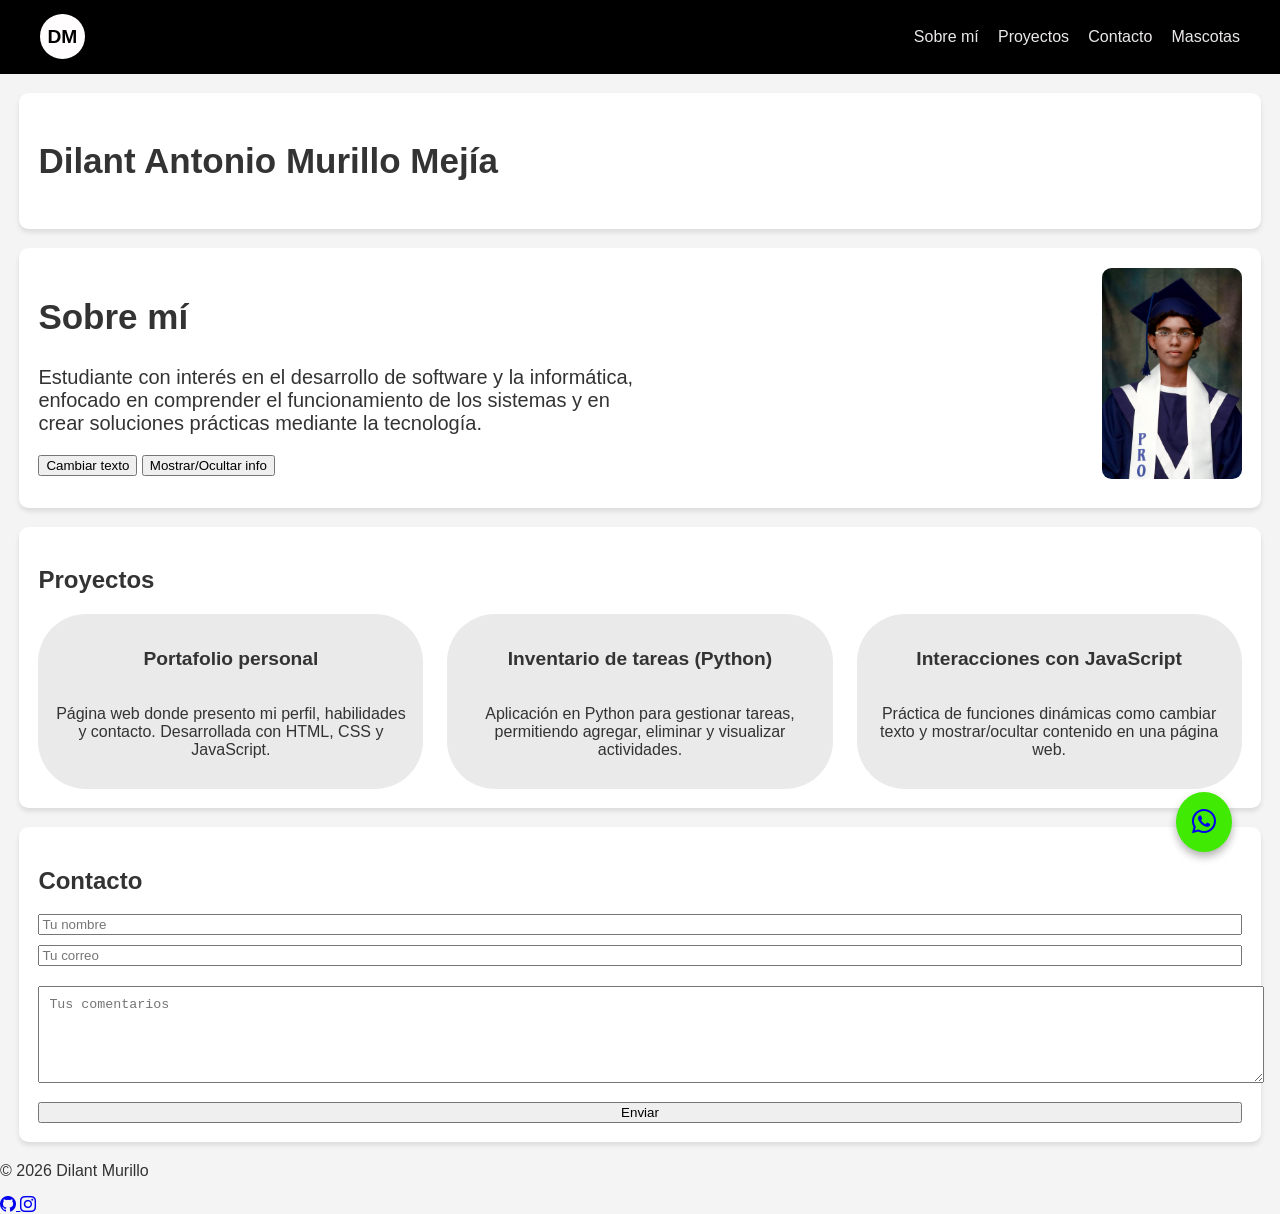
==== commit 9d57ebe9: "varios arreglos" ====
--- a/index.html
+++ b/index.html
@@ -14,10 +14,11 @@
     <link rel="stylesheet" href="../css/pets-cards.css">
     <link rel="stylesheet" href="../css/grid-projects-pets.css">
     <link rel="stylesheet" href="../css/contact-buttoms.css">
-    <link rel="stylesheet" href="../css/whatsapp-icon.css">
+    <link rel="stylesheet" href="../css/icons.css">
     <link rel="stylesheet" href="../css/logotype.css">
     <link rel="stylesheet" href="../css/profile-photo.css">
     <link rel="stylesheet" href="../css/responsive.css">
+    <link rel="stylesheet" href="https://cdn.jsdelivr.net/npm/bootstrap-icons@1.11.3/font/bootstrap-icons.css">
 </head>
 
 <body>
@@ -122,9 +123,24 @@
     </section>
 
     <!-- Botón flotante de WhatsApp -->
-    <a href="https://wa.me/573147299598" target="_blank" class="whatsapp-icon">
-        <img src="../img/logo-whatsapp.png" alt="WhatsApp">
+    <a href="https://wa.me/573147299598" target="_blank" rel="noopener noreferrer" class="whatsapp-icon">
+        <i class="bi bi-whatsapp"></i>
     </a>
+   
+    <!-- Pie de página -->
+    <footer class="footer">
+        <p>© 2026 Dilant Murillo</p>
+
+        <div class="redes">
+            <a href="https://github.com/tu-usuario" target="_blank" rel="noopener noreferrer">
+                <i class="bi bi-github"></i>
+            </a>
+
+            <a href="https://www.instagram.com/tu-usuario" target="_blank" rel="noopener noreferrer">
+                <i class="bi bi-instagram"></i>
+            </a>
+        </div>
+    </footer>
 
     <!-- Enlace a tu archivo JavaScript -->
     <script src="../javascript/script.js"></script>
--- a/css/header-nav.css
+++ b/css/header-nav.css
@@ -1,83 +1,38 @@
-/* Header y Navegacion */
+/* ===== HEADER ===== */
 header {
     background-color: #000000;
-    /* Fondo negro del encabezado */
+    color: #ffffff;
+    padding: 0.9rem 2.5rem;
 
-    color: #ffffff;
-    /* Color del texto (blanco) */
-
-    padding: 0.9rem 2.5rem;
-    /* Espaciado interno (arriba/abajo | lados) */
-
-    display: flex;
-    /* Activa flexbox */
-
-    justify-content: space-between;
-    /* Separa elementos: uno a la izquierda y otro a la derecha */
-
-    align-items: center;
-    /* Centra verticalmente los elementos */
-}
-
-/* Título dentro del header */
-header h1 {
-    margin: 0;
-    /* Quita el margen por defecto */
-
-    font-size: 1.5rem;
-    /* Tamaño del texto */
-}
-
-/* Lista del menú */
-nav ul {
-    list-style: none;
-    /* Quita los puntos de la lista */
-
-    margin: 0;
-    padding: 0;
-    /* Elimina espacios por defecto */
-
-    display: flex;
-    /* Coloca los elementos en fila */
-
-    gap: 1.2rem;
-    /* Espacio entre cada enlace */
-}
-
-/* Enlaces del menú */
-nav a {
-    color: var(--color-link);
-    /* Color usando variable */
-
-    text-decoration: none;
-    /* Quita el subrayado */
-
-    transition: color 0.3s;
-    /* Animación suave al cambiar color */
-}
-
-/* Efecto hover en enlaces */
-nav a:hover {
-    color: var(--color-hover);
-    /* Cambia de color al pasar el mouse */
-}
-
-/* Asegura posicionamiento */
-header {
-    position: relative;
     display: flex;
     justify-content: space-between;
     align-items: center;
+
+    position: relative;
+    z-index: 1000; /* 🔥 para que el menú quede encima */
 }
 
-/* Menú normal (desktop) */
-.menu {
+/* ===== MENÚ DESKTOP ===== */
+nav ul {
+    list-style: none;
+    margin: 0;
+    padding: 0;
+
     display: flex;
-    gap: 20px;
-    list-style: none;
+    gap: 1.2rem;
 }
 
-/* Icono hamburguesa */
+nav a {
+    color: var(--color-link);
+    text-decoration: none;
+    transition: color 0.3s;
+}
+
+nav a:hover {
+    color: var(--color-hover);
+}
+
+/* ===== HAMBURGUESA ===== */
 .menu-icon {
     display: none;
     font-size: 30px;
@@ -85,39 +40,7 @@
     color: white;
 }
 
-/* Ocultar checkbox */
+/* Checkbox oculto */
 #menu-toggle {
     display: none;
-}
-
-/* MODO MOBILE */
-@media (max-width: 768px) {
-
-    .menu-icon {
-        display: block;
-    }
-
-    nav {
-        position: absolute;
-        top: 100%;
-        left: 0;
-        width: 100%;
-        background: black;
-    }
-
-    .menu {
-        flex-direction: column;
-        align-items: center;
-        display: none;
-        padding: 10px 0;
-    }
-
-    .menu li {
-        padding: 10px 0;
-    }
-
-    /* ACTIVAR MENÚ */
-    #menu-toggle:checked ~ nav .menu {
-        display: flex;
-    }
 }
--- a/css/grid-projects-pets.css
+++ b/css/grid-projects-pets.css
@@ -1,12 +1,14 @@
-/* GRID DE PROYECTOS Y DE GALERIA DE MASCOTAS */
+/* GRID DE PROYECTOS Y MASCOTAS */
 .grid-proyectos,
 .galeria-grid {
-    display: grid; 
-    /* Activa CSS Grid */
+    display: grid;
+    grid-template-columns: repeat(3, 1fr);
+    gap: 1.5rem;
+}
 
-    grid-template-columns: repeat(3, 1fr); 
-    /* Crea 3 columnas del mismo tamaño */
-
-    gap: 1.5rem; 
-    /* Espacio entre filas y columnas */
+/* Evita que las cards se rompan */
+.grid-proyectos article,
+.galeria-grid article {
+    width: 100%;
+    box-sizing: border-box;
 }
--- a/css/icons.css
+++ b/css/icons.css
@@ -0,0 +1,37 @@
+/* Icono Whatsapp */
+.whatsapp-icon {
+    position: fixed; 
+    /* Hace que el icono se quede fijo en la pantalla aunque hagas scroll */
+
+    bottom: 3rem; 
+    right: 3rem; 
+    /* Lo posiciona en la esquina inferior derecha */
+
+    /*Tamaño de logo*/
+    font-size: 1.5rem;
+
+    background-color: #40ea02; 
+    /* Color de fondo (usa una variable CSS que definiste) */
+
+    padding: 1rem; 
+    /* Espacio interno alrededor del icono */
+
+    border-radius: 50%; 
+    /* Lo hace completamente redondo */
+
+    box-shadow: 0 0.3rem 0.5rem rgba(0,0,0,0.3); 
+    /* Sombra para darle efecto flotante */
+
+    z-index: 100; 
+    /* Asegura que esté por encima de otros elementos */
+
+    transition: transform 0.3s ease; 
+    /* Animación suave cuando cambia de tamaño */
+}
+
+
+/* Efecto al pasar el mouse */
+.whatsapp-icon:hover {
+    transform: scale(1.1); 
+    /* Hace que el botón crezca un poco al pasar el cursor */
+}
--- a/css/responsive.css
+++ b/css/responsive.css
@@ -1,15 +1,48 @@
-/* Móviles */
-@media (max-width: 600px) {
-  .grid-proyectos,
-  .galeria-grid {
-    grid-template-columns: 1fr;
-  }
+/* ===== TABLET ===== */
+@media (max-width: 1024px) {
+    .grid-proyectos,
+    .galeria-grid {
+        grid-template-columns: repeat(2, 1fr);
+    }
 }
 
-/* Tablets */
-@media (min-width: 601px) and (max-width: 1024px) {
-  .grid-proyectos,
-  .galeria-grid {
-    grid-template-columns: repeat(2, 1fr);
-  }
+/* ===== MOBILE ===== */
+@media (max-width: 768px) {
+
+    /* Mostrar hamburguesa */
+    .menu-icon {
+        display: block;
+    }
+
+    /* Menú desplegable */
+    nav {
+        position: absolute;
+        top: 100%;
+        left: 0;
+        width: 100%;
+        background: black;
+        z-index: 999;
+    }
+
+    nav ul {
+        flex-direction: column;
+        align-items: center;
+        display: none;
+        padding: 10px 0;
+    }
+
+    nav ul li {
+        padding: 10px 0;
+    }
+
+    /* Activar menú */
+    #menu-toggle:checked ~ nav ul {
+        display: flex;
+    }
+
+    /* Grid en móvil */
+    .grid-proyectos,
+    .galeria-grid {
+        grid-template-columns: 1fr;
+    }
 }
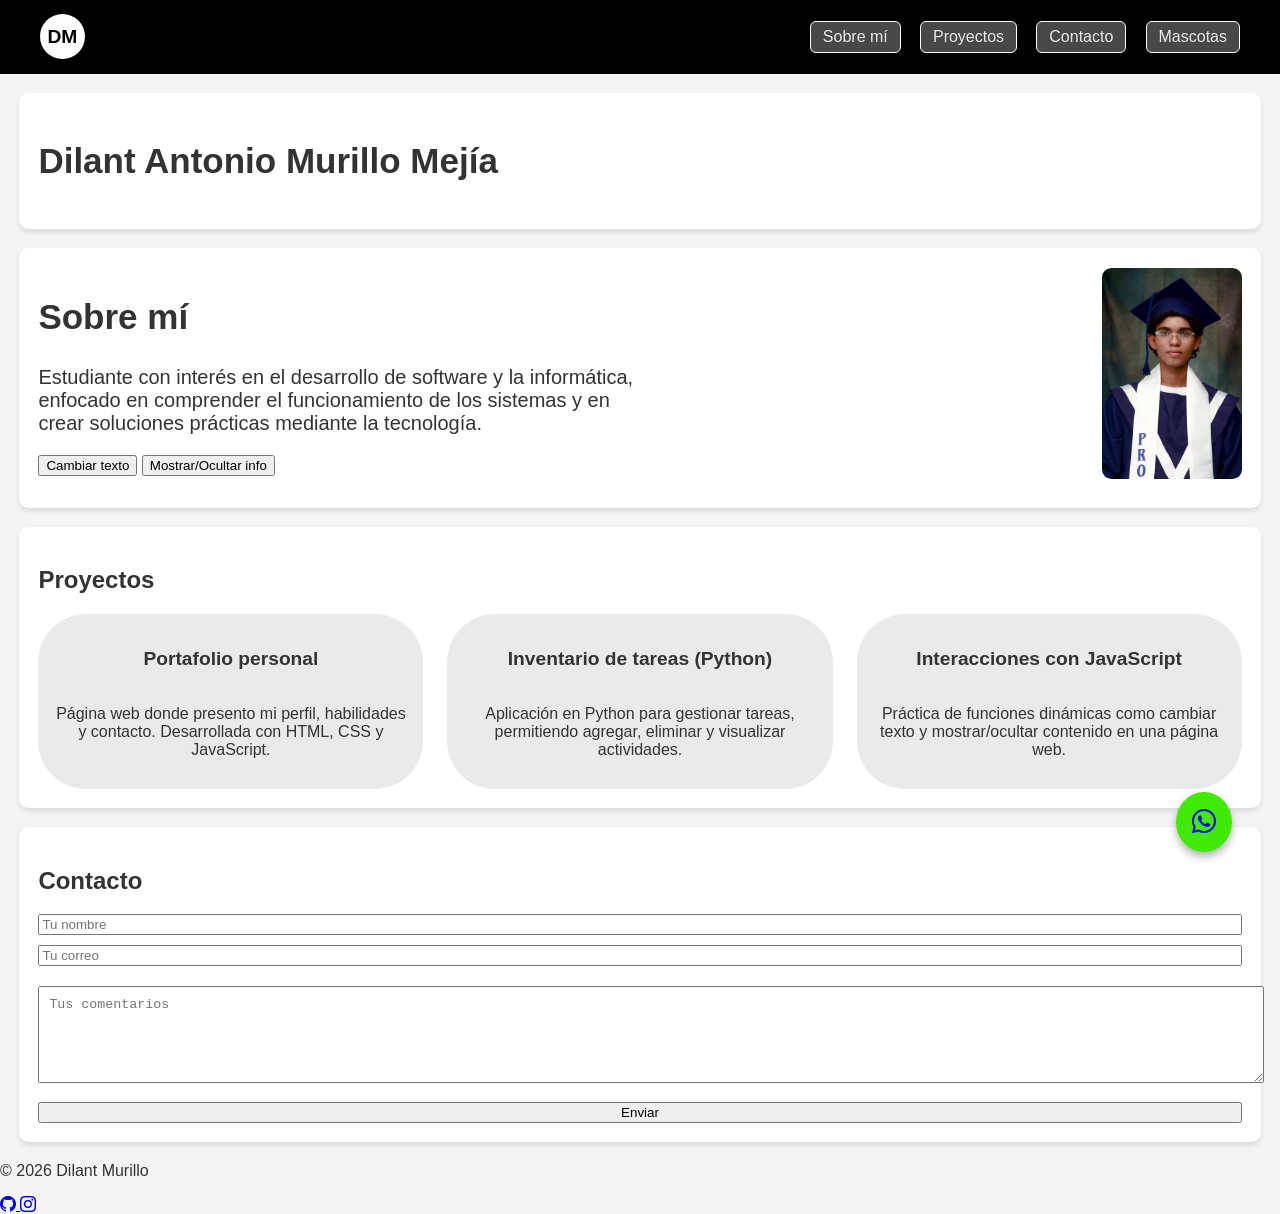
==== commit 6468fdad: "mejoré los import por así decirlo" ====
--- a/index.html
+++ b/index.html
@@ -8,16 +8,16 @@
     <title>Dilant A. Murillo Mejía</title> <!-- Título de la pestaña -->
 
     <!-- Archivos CSS para estilos -->
-    <link rel="stylesheet" href="../css/general.css">
-    <link rel="stylesheet" href="../css/header-nav.css">
-    <link rel="stylesheet" href="../css/sections.css">
-    <link rel="stylesheet" href="../css/pets-cards.css">
-    <link rel="stylesheet" href="../css/grid-projects-pets.css">
-    <link rel="stylesheet" href="../css/contact-buttoms.css">
-    <link rel="stylesheet" href="../css/icons.css">
-    <link rel="stylesheet" href="../css/logotype.css">
-    <link rel="stylesheet" href="../css/profile-photo.css">
-    <link rel="stylesheet" href="../css/responsive.css">
+    <link rel="stylesheet" href="css/general.css">
+    <link rel="stylesheet" href="css/header-nav.css">
+    <link rel="stylesheet" href="css/sections.css">
+    <link rel="stylesheet" href="css/pets-cards.css">
+    <link rel="stylesheet" href="css/grid-projects-pets.css">
+    <link rel="stylesheet" href="css/contact-buttoms.css">
+    <link rel="stylesheet" href="css/icons.css">
+    <link rel="stylesheet" href="css/logotype.css">
+    <link rel="stylesheet" href="css/profile-photo.css">
+    <link rel="stylesheet" href="css/responsive.css">
     <link rel="stylesheet" href="https://cdn.jsdelivr.net/npm/bootstrap-icons@1.11.3/font/bootstrap-icons.css">
 </head>
 
--- a/css/header-nav.css
+++ b/css/header-nav.css
@@ -9,7 +9,7 @@
     align-items: center;
 
     position: relative;
-    z-index: 1000; /* 🔥 para que el menú quede encima */
+    z-index: 1000; /* para que el menú quede encima */
 }
 
 /* ===== MENÚ DESKTOP ===== */
@@ -43,4 +43,44 @@
 /* Checkbox oculto */
 #menu-toggle {
     display: none;
+}
+
+/*Boton volver al portafolio*/
+.btn-volver {
+    color: #fff !important;
+    background-color: #535353;
+    padding: 6px 15px;
+    border-radius: 20px;
+    display: inline-flex;
+    align-items: center;
+    gap: 5px;
+    font-size: 15px;
+    font-weight: 500;
+    border: 10px solid #000000;
+    transition: all 0.2s ease;
+}
+
+.btn-volver:hover {
+    background-color: #343434;
+    transform: translateY(-5px);
+}
+
+
+/* Convertir los enlaces del menú en botones */
+header nav a {
+    display: inline-block;          /* Permite aplicar padding y forma */
+    padding: 6px 12px;              /* Espaciado interno */
+    border: 1px solid #ffffff;         /* Borde del botón */
+    border-radius: 6px;             /* Bordes redondeados */
+    background-color: #494848;  /* Fondo transparente */
+    
+    color: var(--color-link);       /* Mantiene tu color actual */
+    transition: all 0.2s ease;      /* Animación suave */
+}
+
+/* Efecto al pasar el mouse */
+header nav a:hover {
+    background-color: #7b7979;         /* Fondo al hacer hover */
+    border-color: #888;             /* Cambio de borde */
+    color: #fff;                    /* Texto más visible */
 }
